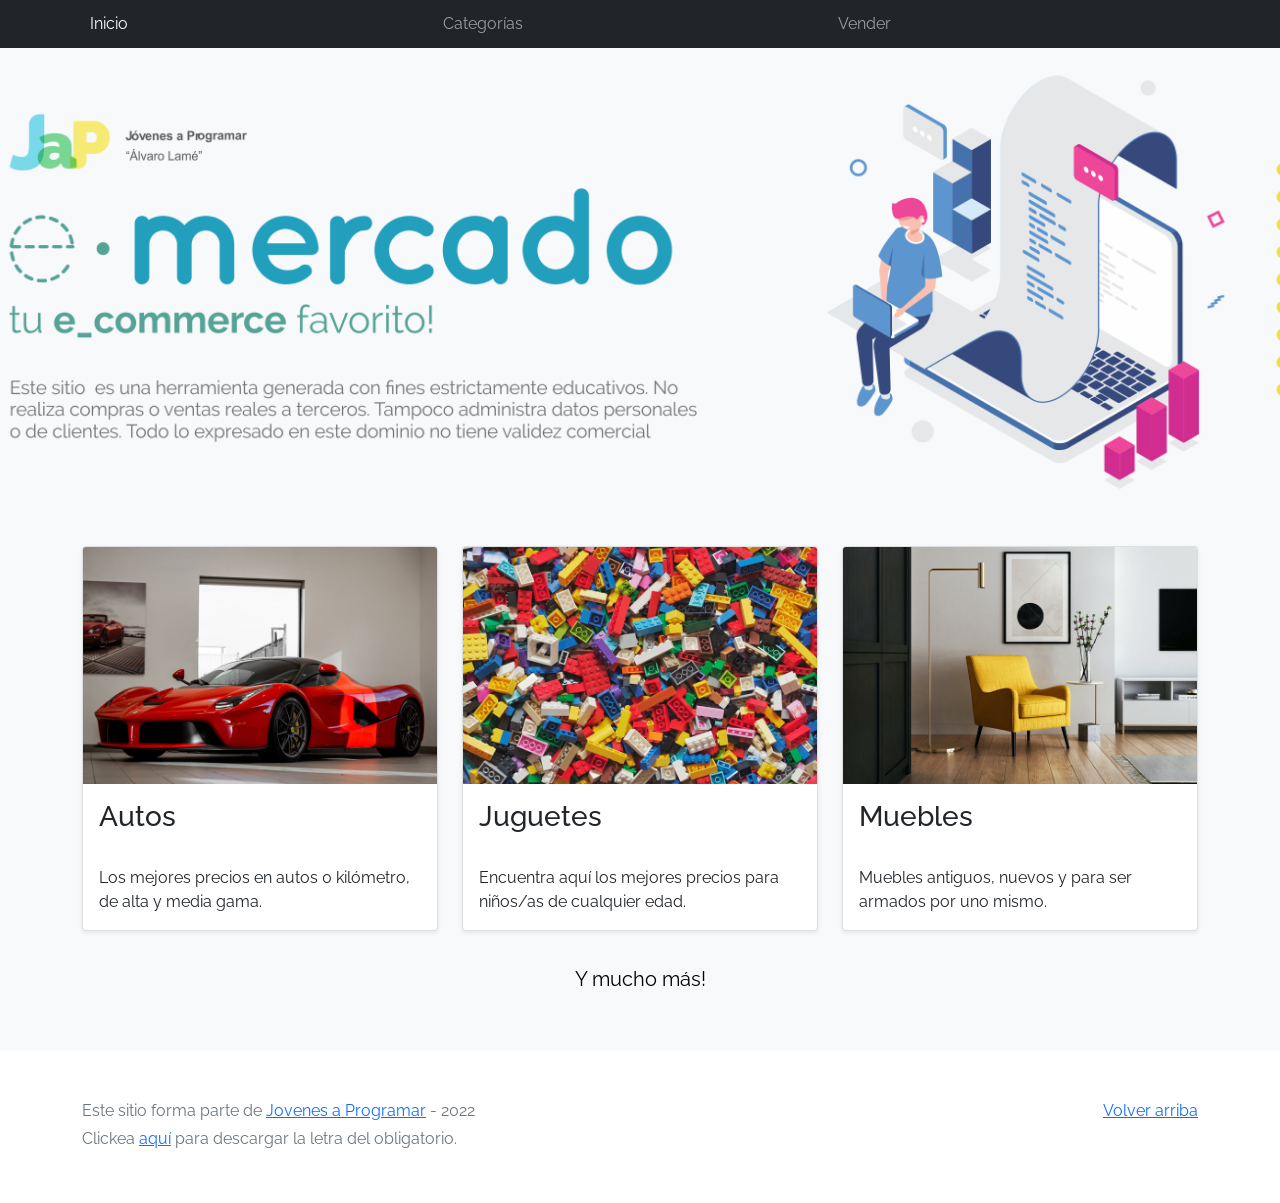
==== index.html @ 591369be "Initial commit" ====
<!DOCTYPE html>
<html lang="es">

<head>
  <meta http-equiv="Content-Type" content="text/html; charset=UTF-8">
  <meta name="viewport" content="width=device-width, initial-scale=1, shrink-to-fit=no">
  <title>eMercado - Todo lo que busques está aquí</title>

  <link href="https://fonts.googleapis.com/css?family=Raleway:300,300i,400,400i,700,700i,900,900i" rel="stylesheet">
  <link href="css/bootstrap.min.css" rel="stylesheet">
  <link href="css/styles.css" rel="stylesheet">
</head>

<body>
  <nav class="navbar navbar-expand-lg navbar-dark bg-dark p-1">
    <div class="container">
      <button class="navbar-toggler" type="button" data-bs-toggle="collapse" data-bs-target="#navbarNav"
        aria-controls="navbarNav" aria-expanded="false" aria-label="Toggle navigation">
        <span class="navbar-toggler-icon"></span>
      </button>
      <div class="collapse navbar-collapse" id="navbarNav">
        <ul class="navbar-nav w-100 justify-content-between">
          <li class="nav-item">
            <a class="nav-link active" href="index.html">Inicio</a>
          </li>
          <li class="nav-item">
            <a class="nav-link" href="categories.html">Categorías</a>
          </li>
          <li class="nav-item">
            <a class="nav-link" href="sell.html">Vender</a>
          </li>
          <li class="nav-item">
          </li>
        </ul>
      </div>
    </div>
  </nav>
  <main>
    <div class="jumbotron text-center"></div>
    <div class="album py-5 bg-light">
      <div class="container">
        <div class="row">
          <div class="col-md-4">
            <div class="card mb-4 shadow-sm custom-card cursor-active" id="autos">
              <img class="bd-placeholder-img card-img-top" src="img/cars_index.jpg"
                alt="Imgagen representativa de la categoría 'Autos'">
              <h3 class="m-3">Autos</h3>
              <div class="card-body">
                <p class="card-text">Los mejores precios en autos 0 kilómetro, de alta y media gama.</p>
              </div>
            </div>
          </div>
          <div class="col-md-4">
            <div class="card mb-4 shadow-sm custom-card cursor-active" id="juguetes">
              <img class="bd-placeholder-img card-img-top" src="img/toys_index.jpg"
                alt="Imgagen representativa de la categoría 'Juguetes'">
              <h3 class="m-3">Juguetes</h3>
              <div class="card-body">
                <p class="card-text">Encuentra aquí los mejores precios para niños/as de cualquier edad.</p>
              </div>
            </div>
          </div>
          <div class="col-md-4">
            <div class="card mb-4 shadow-sm custom-card cursor-active" id="muebles">
              <img class="bd-placeholder-img card-img-top" src="img/furniture_index.jpg"
                alt="Imgagen representativa de la categoría 'Muebles'">
              <h3 class="m-3">Muebles</h3>
              <div class="card-body">
                <p class="card-text">Muebles antiguos, nuevos y para ser armados por uno mismo.</p>
              </div>
            </div>
          </div>
        </div>
        <div class="row">
          <a class="btn btn-light btn-lg btn-block" href="categories.html">Y mucho más!</a>
        </div>
      </div>
    </div>
  </main>
  <footer class="text-muted">
    <div class="container">
      <p class="float-end">
        <a href="#">Volver arriba</a>
      </p>
      <p>Este sitio forma parte de <a href="https://jovenesaprogramar.edu.uy/" target="_blank">Jovenes a Programar</a> -
        2022</p>
      <p>Clickea <a target="_blank" href="Letra.pdf">aquí</a> para descargar la letra del obligatorio.</p>
    </div>
  </footer>
  <script src="js/bootstrap.bundle.min.js"></script>
  <script src="js/index.js"></script>
  <script src="js/init.js"></script>
</body>

</html>
---- css/styles.css ----
.jumbotron,
.card-body,
.container,
.site-header {
  font-family: 'Raleway', serif !important;
}

.jumbotron .display-4 {
  font-weight: bold;
}

nav a {
  text-decoration: none;
}

.bd-placeholder-img {
  font-size: 1.125rem;
  text-anchor: middle;
  -webkit-user-select: none;
  -moz-user-select: none;
  -ms-user-select: none;
  user-select: none;
}

@media (min-width: 768px) {
  .bd-placeholder-img-lg {
    font-size: 3.5rem;
  }
}

.jumbotron {
  height: 50vh;
  padding: 5em inherit;
  margin-bottom: 0;
  background-color: #53C0FB;
  background: url('../img/cover_back.png');
  background-size: cover;
  background-position: center;
  background-repeat: no-repeat;
  color: black;
  font-weight: bold;
}

@media (min-width: 768px) {
  .jumbotron {
    padding-top: 6rem;
    padding-bottom: 6rem;
  }
}

.jumbotron p:last-child {
  margin-bottom: 0;
}

.jumbotron-heading {
  font-weight: 300;
}

.jumbotron .container {
  max-width: 40rem;
  background-color: rgba(255, 255, 255, 0.5);
  border-radius: 10px;
  text-shadow: 1px 1px 2px grey;
}

.jumbotron .lead {
  font-size: 38px;
}

footer {
  padding-top: 3rem;
  padding-bottom: 3rem;
}

footer p {
  margin-bottom: .25rem;
}

.site-header a {
  color: white;
  transition: ease-in-out color .15s;
}

.site-header .dropdown-menu a {
  color: black;
}

.dropzone {
  border: 2px dashed #0087F7;
  border-radius: 5px;
  background: white;
}

.img-fit {
  max-height: 100%;
}

.alert {
  position: fixed;
  top: 80px;
  width: 50%;
  left: 50%;
  transform: translate(-50%, 0);
}

.lds-ring {
  display: inline-block;
  position: relative;
  width: 64px;
  height: 64px;
  top: 50%;
  left: 50%;
}

.cursor-active {
  cursor: pointer;
}

.left {
  float: left;
  padding: 4px;
  background-color: rgba(255, 255, 255, 0.5);
}

.lds-ring div {
  box-sizing: border-box;
  display: block;
  position: absolute;
  width: 51px;
  height: 51px;
  margin: 6px;
  border: 6px solid #fff;
  border-radius: 50%;
  animation: lds-ring 1.2s cubic-bezier(0.5, 0, 0.5, 1) infinite;
  border-color: #fff transparent transparent transparent;
}

.lds-ring div:nth-child(1) {
  animation-delay: -0.45s;
}

.lds-ring div:nth-child(2) {
  animation-delay: -0.3s;
}

.lds-ring div:nth-child(3) {
  animation-delay: -0.15s;
}

@keyframes lds-ring {
  0% {
    transform: rotate(0deg);
  }

  100% {
    transform: rotate(360deg);
  }
}

.signin {
  width: 100%;
  max-width: 330px;
  padding: 15px;
  margin: auto;
}

#spinner-wrapper {
  position: fixed;
  background-color: rgba(0, 0, 0, 0.5);
  width: 100%;
  height: 100%;
  top: 0;
  left: 0;
  z-index: 1021;
  display: none;
}

main {
  min-height: calc(100vh - 210px);
}

a.custom-card,
a.custom-card:hover {
  color: inherit;
  text-decoration: inherit;
}

.checked {
  color: orange;
}
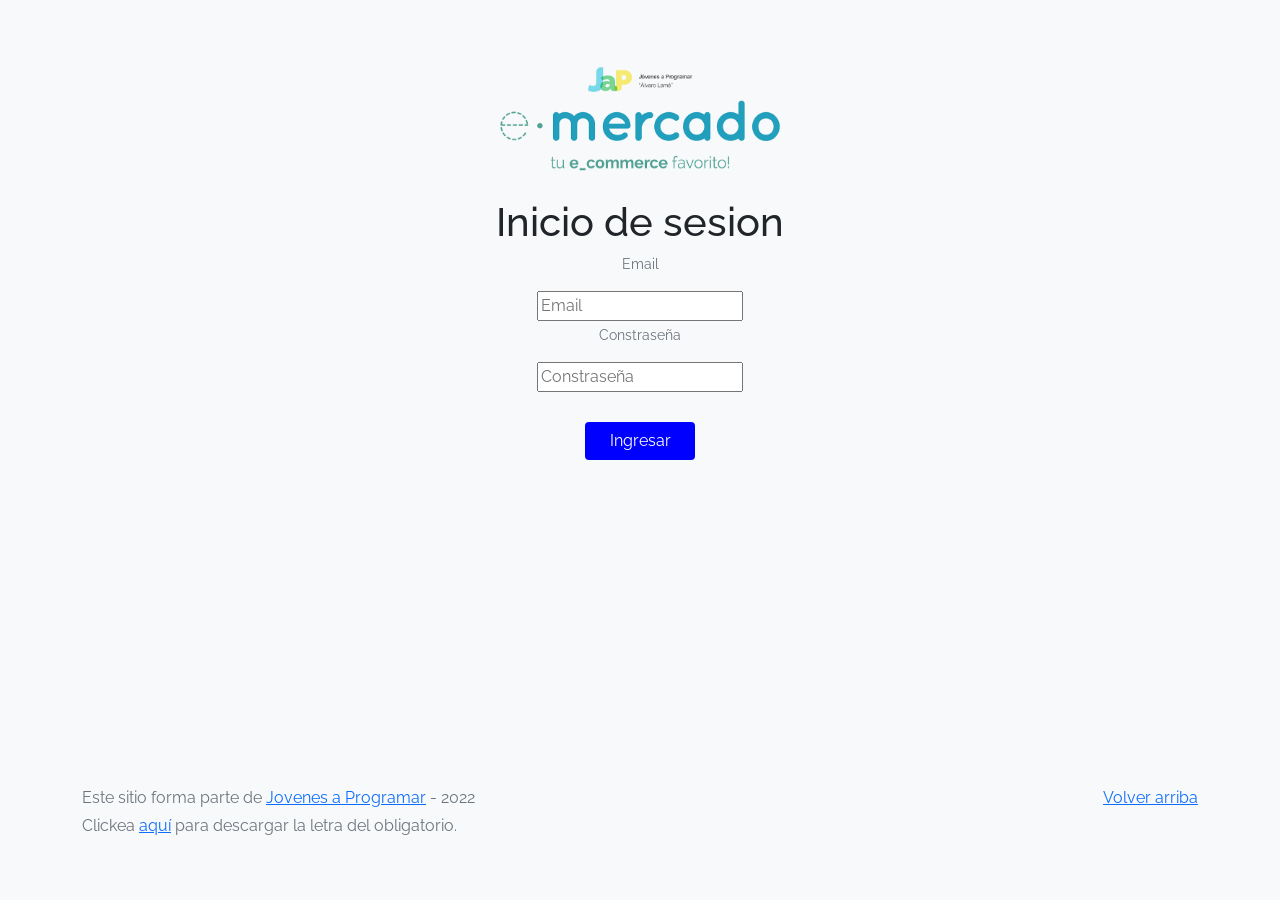
==== commit 8ec2c740: "fe fede" ====
--- a/index.html
+++ b/index.html
@@ -5,76 +5,42 @@
   <meta http-equiv="Content-Type" content="text/html; charset=UTF-8">
   <meta name="viewport" content="width=device-width, initial-scale=1, shrink-to-fit=no">
   <title>eMercado - Todo lo que busques está aquí</title>
-
+  
   <link href="https://fonts.googleapis.com/css?family=Raleway:300,300i,400,400i,700,700i,900,900i" rel="stylesheet">
   <link href="css/bootstrap.min.css" rel="stylesheet">
   <link href="css/styles.css" rel="stylesheet">
+  <style>
+    body {
+      background-color: rgb(248, 249, 250);
+    }
+  </style>
 </head>
 
 <body>
-  <nav class="navbar navbar-expand-lg navbar-dark bg-dark p-1">
+  <main class="mt-5">
+ <!-- <form id="form" action="login.js">
+    
     <div class="container">
-      <button class="navbar-toggler" type="button" data-bs-toggle="collapse" data-bs-target="#navbarNav"
-        aria-controls="navbarNav" aria-expanded="false" aria-label="Toggle navigation">
-        <span class="navbar-toggler-icon"></span>
-      </button>
-      <div class="collapse navbar-collapse" id="navbarNav">
-        <ul class="navbar-nav w-100 justify-content-between">
-          <li class="nav-item">
-            <a class="nav-link active" href="index.html">Inicio</a>
-          </li>
-          <li class="nav-item">
-            <a class="nav-link" href="categories.html">Categorías</a>
-          </li>
-          <li class="nav-item">
-            <a class="nav-link" href="sell.html">Vender</a>
-          </li>
-          <li class="nav-item">
-          </li>
-        </ul>
+      <div class="alert alert-danger text-center" role="alert">
+        <h4 class="alert-heading">Funcionalidad en desarrollo</h4>
       </div>
     </div>
-  </nav>
-  <main>
-    <div class="jumbotron text-center"></div>
-    <div class="album py-5 bg-light">
-      <div class="container">
-        <div class="row">
-          <div class="col-md-4">
-            <div class="card mb-4 shadow-sm custom-card cursor-active" id="autos">
-              <img class="bd-placeholder-img card-img-top" src="img/cars_index.jpg"
-                alt="Imgagen representativa de la categoría 'Autos'">
-              <h3 class="m-3">Autos</h3>
-              <div class="card-body">
-                <p class="card-text">Los mejores precios en autos 0 kilómetro, de alta y media gama.</p>
-              </div>
-            </div>
-          </div>
-          <div class="col-md-4">
-            <div class="card mb-4 shadow-sm custom-card cursor-active" id="juguetes">
-              <img class="bd-placeholder-img card-img-top" src="img/toys_index.jpg"
-                alt="Imgagen representativa de la categoría 'Juguetes'">
-              <h3 class="m-3">Juguetes</h3>
-              <div class="card-body">
-                <p class="card-text">Encuentra aquí los mejores precios para niños/as de cualquier edad.</p>
-              </div>
-            </div>
-          </div>
-          <div class="col-md-4">
-            <div class="card mb-4 shadow-sm custom-card cursor-active" id="muebles">
-              <img class="bd-placeholder-img card-img-top" src="img/furniture_index.jpg"
-                alt="Imgagen representativa de la categoría 'Muebles'">
-              <h3 class="m-3">Muebles</h3>
-              <div class="card-body">
-                <p class="card-text">Muebles antiguos, nuevos y para ser armados por uno mismo.</p>
-              </div>
-            </div>
-          </div>
-        </div>
-        <div class="row">
-          <a class="btn btn-light btn-lg btn-block" href="categories.html">Y mucho más!</a>
-        </div>
+    -->
+    <div class="container">
+      <img src="img/login.png" alt="150" height="150" class="imagenlogin">
+      <h1 class="textotitulo">Inicio de sesion</h1 >
+      <div class="form-box">
+        <p class="form-text">Email</p>
+        <input type="text" class="control" id="email" placeholder="Email">
       </div>
+      <p class="form-alert">Ingresa tu e-mail</p>
+      <div class="form-box">
+        <p class="form-text">Constraseña</p>
+        <input type="password" class="control" id="password" placeholder="Constraseña">
+      </div>
+      <p class="form-alert1">Ingresa tu constraseña</p>
+      <button class="btn" id="btn" type="submit">Ingresar</button>
+      
     </div>
   </main>
   <footer class="text-muted">
@@ -87,9 +53,7 @@
       <p>Clickea <a target="_blank" href="Letra.pdf">aquí</a> para descargar la letra del obligatorio.</p>
     </div>
   </footer>
-  <script src="js/bootstrap.bundle.min.js"></script>
-  <script src="js/index.js"></script>
-  <script src="js/init.js"></script>
+  <script src="js/login.js"></script>
 </body>
 
 </html>
--- a/css/styles.css
+++ b/css/styles.css
@@ -187,4 +187,130 @@
 
 .checked {
   color: orange;
+}
+
+
+
+.autos {
+  padding: 0.25rem;
+  background-color: #fff;
+  border: 1px solid #dee2e6;
+  border-radius: 0.25rem;
+  max-width: 20%;
+  height: auto; 
+  
+}
+
+.titulo {
+  color:#495057;
+font-family: Raleway;
+font-size: 24px;
+font-weight: 500;
+line-height:
+28.8px;
+margin:
+0px 0px;
+vertical-align: middle;
+}
+
+.descripcion {
+  color:
+  #495057;
+  font-family:
+  Raleway;
+  line-height:
+  24px;
+  margin:
+  0px 0px 4px;
+  vertical-align: middle;
+}
+ 
+
+.coches {
+  background-color:
+#f8f9fa;
+border-color:
+rgb(189, 189, 189);
+border-radius:
+4px 4px 0px 0px;
+border-style:
+solid;
+border-width:
+0.5px;
+color:
+#495057;
+line-height:
+24px;
+padding:
+8px 16px;
+vertical-align: middle;
+}
+
+
+
+
+.form-box {
+  text-align: center;
+}
+
+.form-alert {
+  text-align: center;
+  color: red;
+}
+.form-alert1 {
+  text-align: center;
+  color: red;
+}
+
+.btn {
+  text-align: center;
+  width: 110px; /* Para que no se rompa en dos líneas, y lo translade tal cual. */
+  margin-left: 50%;
+  transform: translateX(-50%);
+  background-color: blue;
+  color: white;
+  margin-top: 30px;
+}
+
+.textotitulo {
+  text-align: center;
+}
+
+.imagenlogin {
+  display: block;
+  margin-left: auto;
+  margin-right: auto;
+}
+
+.tituloautos {
+  color:
+  212529;
+  font-family:
+  system-ui;
+  font-size:
+  32px;
+  font-weight:
+  500;
+  line-height:
+  38.4px;
+  margin:
+  0px 0px 8px;
+  text-align:
+  center;
+}
+p.titulosautos{
+  color:
+212529;
+font-family:
+system-ui;
+font-size:
+20px;
+font-weight:
+300;
+line-height:
+30px;
+margin:
+0px 0px 16px;
+text-align:
+center;
 }
